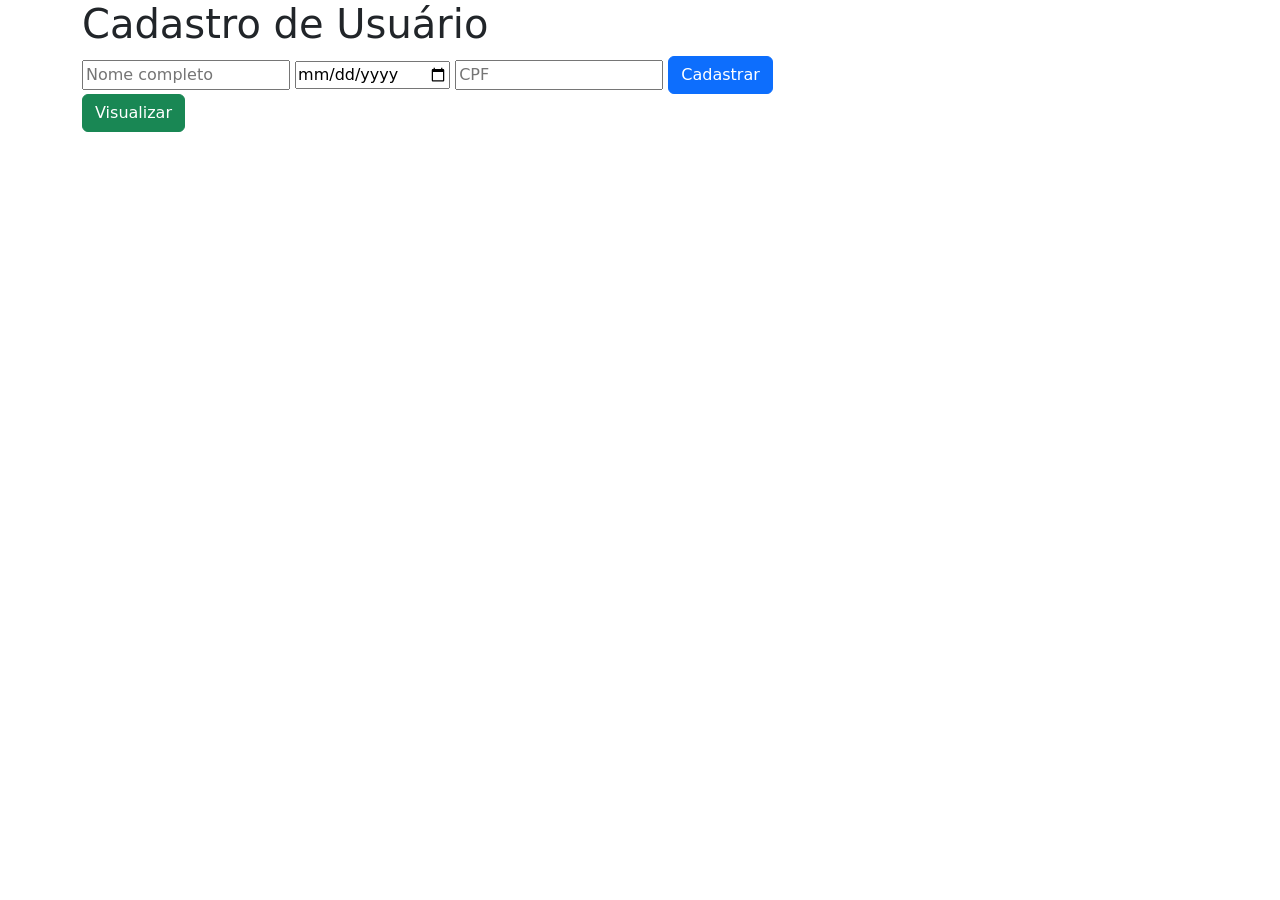
==== index.html @ b1dd3a6d "jdjdjdjd" ====
<!DOCTYPE html>
<html lang="pt-br">
<head>
    <meta charset="UTF-8">
    <meta name="viewport" content="width=device-width, initial-scale=1.0">
    <title>Projeto Integrador</title>
    <link rel="stylesheet" href="css/style.css">
    <link href="https://cdn.jsdelivr.net/npm/bootstrap@5.3.3/dist/css/bootstrap.min.css" rel="stylesheet" integrity="sha384-QWTKZyjpPEjISv5WaRU9OFeRpok6YctnYmDr5pNlyT2bRjXh0JMhjY6hW+ALEwIH" crossorigin="anonymous">
    <script src="js/script.js" defer></script>
</head>
<body>
    <div class="container">
        <h1>Cadastro de Usuário</h1>
        <!-- Nome do usuário-->
        <input type="text" name="nome" id="nome" placeholder="Nome completo">
        <!-- Data de nascimento do usuário-->
        <input type="date" name="dataNasc" id="dataNasc" placeholder="Data de nascimento">
        <!-- CPF do usuário-->
        <input type="number" name="CPF" id="CPF" placeholder="CPF">
        <!--  aluno-->
        <!-- <select name="curso" id="curso">
            <option value="Programador Web">Programador Web</option>
            <option value="Programador de Sistemas">Programador de Sistemas</option>
            <option value="Administrador de Banco de Dados">Administrador de Banco de Dados</option>
            <option value="Administrador de Redes">Administrador de Redes</option>
        </select> -->
        <!-- Botão de enviar -->
        <button onclick="cadastrarAluno()" type="button" class="btn btn-primary">Cadastrar</button>
        <div id="msg"></div>
        <button onclick="mostrarAlunos()" type="button" class="btn btn-success">Visualizar</button>
        <div class="mt-3"></div>
        <div id="card"></div>
            
        
    </div>
</body>
</html>
---- css/style.css ----
*{
}
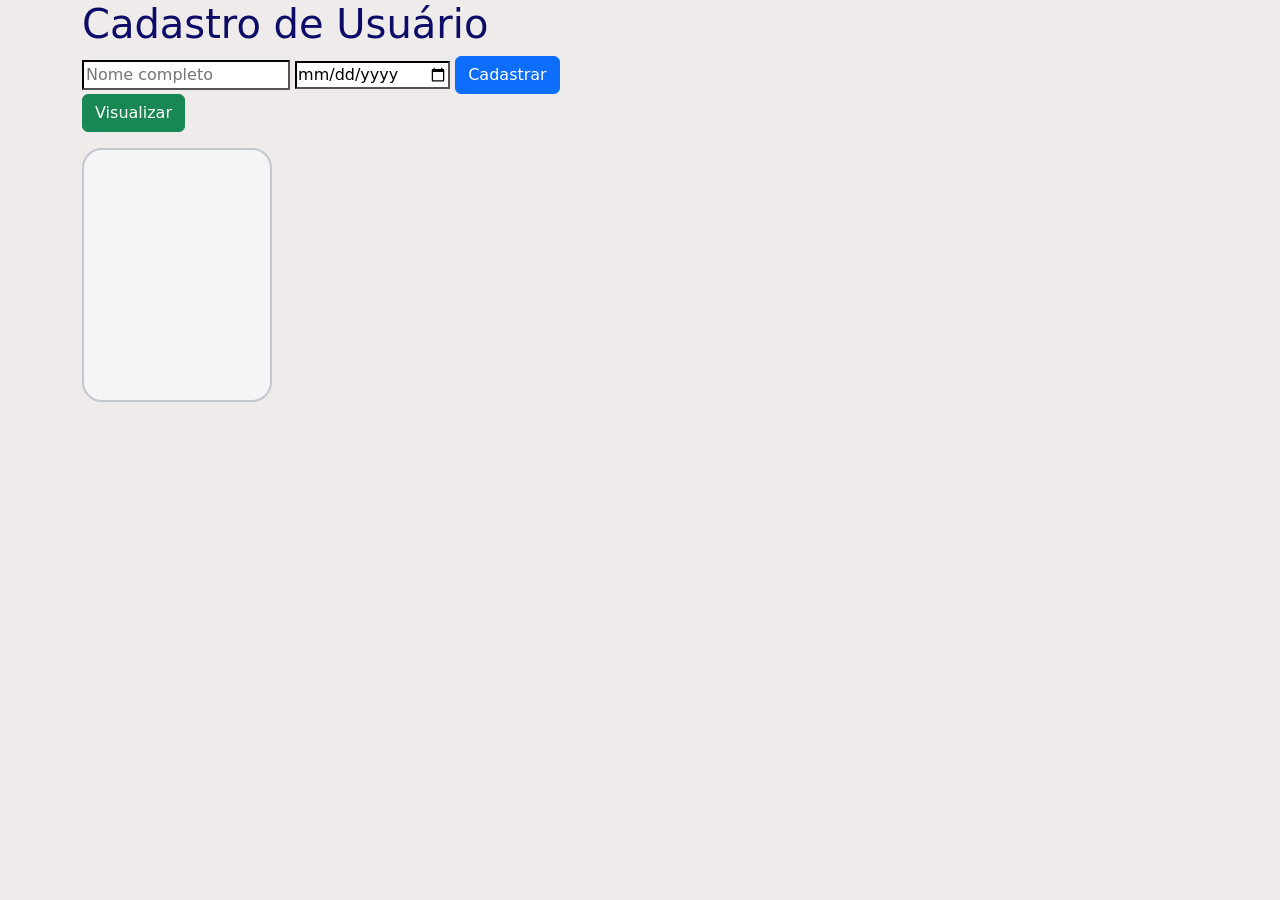
==== commit c15f7817: "subindo arquivos" ====
--- a/index.html
+++ b/index.html
@@ -4,8 +4,9 @@
     <meta charset="UTF-8">
     <meta name="viewport" content="width=device-width, initial-scale=1.0">
     <title>Projeto Integrador</title>
+    <link href="https://cdn.jsdelivr.net/npm/bootstrap@5.3.3/dist/css/bootstrap.min.css" rel="stylesheet" integrity="sha384-QWTKZyjpPEjISv5WaRU9OFeRpok6YctnYmDr5pNlyT2bRjXh0JMhjY6hW+ALEwIH" 
+    crossorigin="anonymous">
     <link rel="stylesheet" href="css/style.css">
-    <link href="https://cdn.jsdelivr.net/npm/bootstrap@5.3.3/dist/css/bootstrap.min.css" rel="stylesheet" integrity="sha384-QWTKZyjpPEjISv5WaRU9OFeRpok6YctnYmDr5pNlyT2bRjXh0JMhjY6hW+ALEwIH" crossorigin="anonymous">
     <script src="js/script.js" defer></script>
 </head>
 <body>
@@ -16,7 +17,7 @@
         <!-- Data de nascimento do usuário-->
         <input type="date" name="dataNasc" id="dataNasc" placeholder="Data de nascimento">
         <!-- CPF do usuário-->
-        <input type="number" name="CPF" id="CPF" placeholder="CPF">
+        <!-- <input type="number" name="CPF" id="CPF" placeholder="CPF"> -->
         <!--  aluno-->
         <!-- <select name="curso" id="curso">
             <option value="Programador Web">Programador Web</option>
@@ -32,6 +33,13 @@
         <div id="card"></div>
             
         
+        <div class="card">
+            <div class="card-details">
+            <p class="text-title"></p>
+            <p class="text-body"></p>
+            </div>
+            <button class="card-button"></button>
+        </div>
     </div>
 </body>
 </html>
--- a/css/style.css
+++ b/css/style.css
@@ -1,2 +1,73 @@
-*{
-}+body{
+    background-color: rgb(240, 235, 235);
+}
+
+.card{
+    border-color: rgb(29, 13, 117);
+}
+
+h1{
+    color: rgb(13, 11, 104);
+}
+
+input{
+    border-color: black;
+}
+
+/* From Uiverse.io by alexruix */ 
+.card {
+    width: 190px;
+    height: 254px;
+    border-radius: 20px;
+    background: #f5f5f5;
+    position: relative;
+    padding: 1.8rem;
+    border: 2px solid #c3c6ce;
+    transition: 0.5s ease-out;
+    overflow: visible;
+    }
+    
+    .card-details {
+    color: black;
+    height: 100%;
+    gap: .5em;
+    display: grid;
+    place-content: center;
+    }
+    
+    .card-button {
+    transform: translate(-50%, 125%);
+    width: 60%;
+    border-radius: 1rem;
+    border: none;
+    background-color: #008bf8;
+    color: #fff;
+    font-size: 1rem;
+    padding: .5rem 1rem;
+    position: absolute;
+    left: 50%;
+    bottom: 0;
+    opacity: 0;
+    transition: 0.3s ease-out;
+    }
+    
+    .text-body {
+    color: rgb(134, 134, 134);
+    }
+    
+    /*Text*/
+    .text-title {
+    font-size: 1.5em;
+    font-weight: bold;
+    }
+    
+    /*Hover*/
+    .card:hover {
+    border-color: #008bf8;
+    box-shadow: 0 4px 18px 0 rgba(0, 0, 0, 0.25);
+    }
+    
+    .card:hover .card-button {
+    transform: translate(-50%, 50%);
+    opacity: 1;
+    }
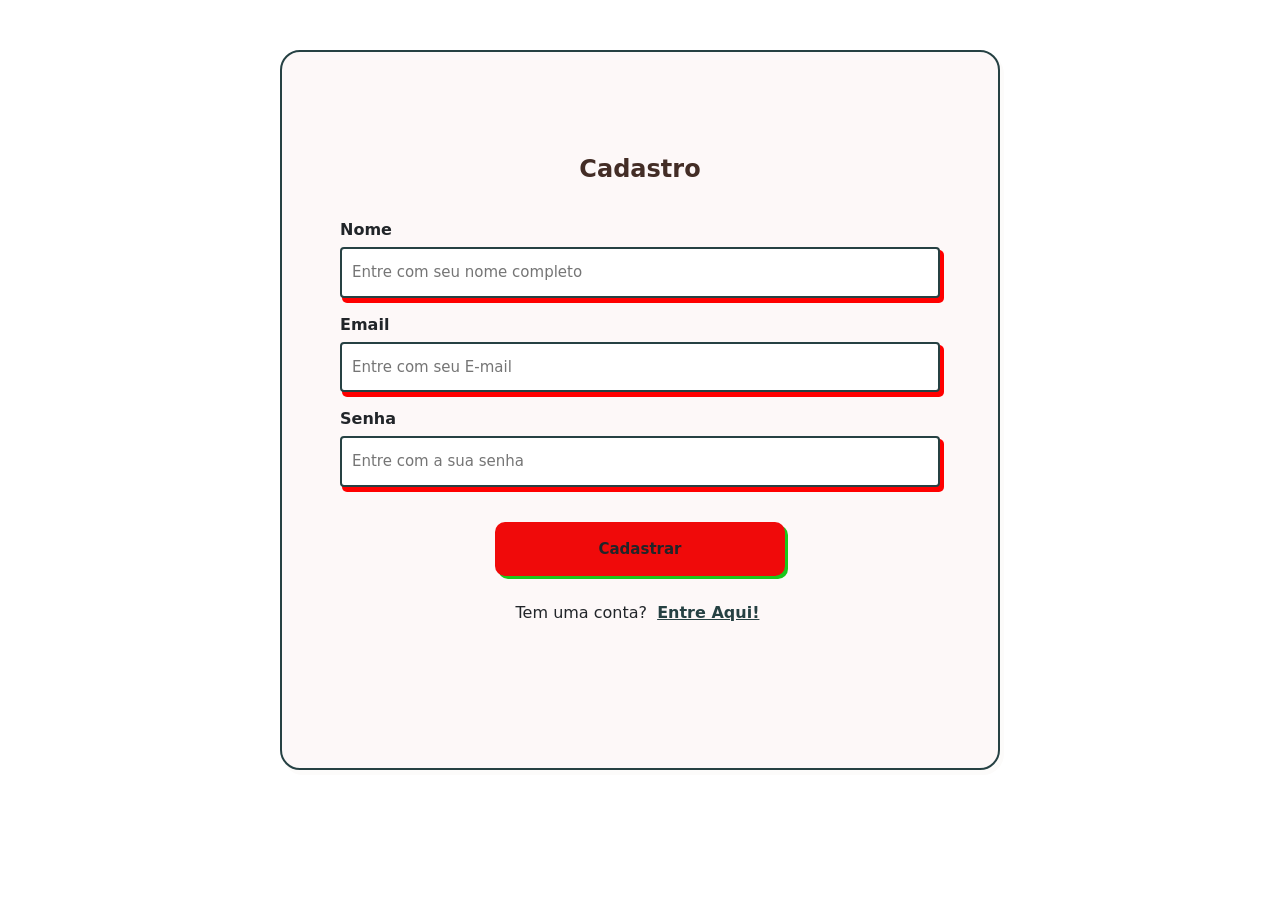
==== commit dbfbedb2: "subindo arquivos" ====
--- a/index.html
+++ b/index.html
@@ -10,36 +10,46 @@
     <script src="js/script.js" defer></script>
 </head>
 <body>
-    <div class="container">
-        <h1>Cadastro de Usuário</h1>
+    <!-- <div class="container">
+        <h1>Cadastro de Usuário</h1> -->
         <!-- Nome do usuário-->
-        <input type="text" name="nome" id="nome" placeholder="Nome completo">
+        <!-- <input type="text" name="nome" id="nome" placeholder="Nome completo"> -->
         <!-- Data de nascimento do usuário-->
-        <input type="date" name="dataNasc" id="dataNasc" placeholder="Data de nascimento">
-        <!-- CPF do usuário-->
-        <!-- <input type="number" name="CPF" id="CPF" placeholder="CPF"> -->
-        <!--  aluno-->
-        <!-- <select name="curso" id="curso">
-            <option value="Programador Web">Programador Web</option>
-            <option value="Programador de Sistemas">Programador de Sistemas</option>
-            <option value="Administrador de Banco de Dados">Administrador de Banco de Dados</option>
-            <option value="Administrador de Redes">Administrador de Redes</option>
-        </select> -->
-        <!-- Botão de enviar -->
-        <button onclick="cadastrarAluno()" type="button" class="btn btn-primary">Cadastrar</button>
+        <!-- <input type="date" name="dataNasc" id="dataNasc" placeholder="Data de nascimento"> -->
+        <!-- e-mail do usuário -->
+        <!-- <input type="email" name="Email" id="Email" placeholder="E-mail"> -->
+
+        <!-- <button onclick="cadastrarAluno()" type="button" class="btn btn-primary">Cadastrar</button>
         <div id="msg"></div>
         <button onclick="mostrarAlunos()" type="button" class="btn btn-success">Visualizar</button>
         <div class="mt-3"></div>
-        <div id="card"></div>
-            
+        <div id="card"></div> -->
+
         
-        <div class="card">
-            <div class="card-details">
-            <p class="text-title"></p>
-            <p class="text-body"></p>
-            </div>
-            <button class="card-button"></button>
-        </div>
+        
+        <div class="container">
+            <div class="form_area">
+                <p class="title">Cadastro</p>
+                <form action="">
+                    <div class="form_group">
+                        <label class="sub_title" for="name">Nome</label>
+                        <input placeholder="Entre com seu nome completo" class="form_style" type="text">
+                    </div>
+                    <div class="form_group">
+                        <label class="sub_title" for="email">Email</label>
+                        <input placeholder="Entre com seu E-mail" id="email" class="form_style" type="email">
+                    </div>
+                    <div class="form_group">
+                        <label class="sub_title" for="password">Senha</label>
+                        <input placeholder="Entre com a sua senha" id="password" class="form_style" type="password">
+                    </div>
+                    <div>
+                        <button class="btn" onclick="cadastrarUsuario()">Cadastrar</button>
+                        <p>Tem uma conta? <a class="link" href="">Entre Aqui!</a></p><a class="link" href="">
+                    </a></div><a class="link" href="">
+                
+            </a></form></div><a class="link" href="">
+        </a></div>
     </div>
 </body>
 </html>
--- a/css/style.css
+++ b/css/style.css
@@ -1,4 +1,4 @@
-body{
+/* body{
     background-color: rgb(240, 235, 235);
 }
 
@@ -12,62 +12,88 @@
 
 input{
     border-color: black;
-}
+} */
 
-/* From Uiverse.io by alexruix */ 
-.card {
-    width: 190px;
-    height: 254px;
-    border-radius: 20px;
-    background: #f5f5f5;
-    position: relative;
-    padding: 1.8rem;
-    border: 2px solid #c3c6ce;
-    transition: 0.5s ease-out;
-    overflow: visible;
+
+    .container {
+        display: flex;
+        align-items: center;
+        justify-content: center;
+        flex-direction: column;
+        text-align: center;
+        margin-top: 50px;
     }
     
-    .card-details {
-    color: black;
-    height: 100%;
-    gap: .5em;
-    display: grid;
-    place-content: center;
+    .form_area {
+        display: flex;
+        justify-content: center;
+        align-items: center;
+        flex-direction: column;
+        background-color: #fdf8f8;
+        height: 80vh;
+        width: 80vh;
+        border: 2px solid #264143;
+        border-radius: 20px;
+        box-shadow: 3px 4px 0px 1px #fcfbfa;
     }
     
-    .card-button {
-    transform: translate(-50%, 125%);
-    width: 60%;
-    border-radius: 1rem;
-    border: none;
-    background-color: #008bf8;
-    color: #fff;
-    font-size: 1rem;
-    padding: .5rem 1rem;
-    position: absolute;
-    left: 50%;
-    bottom: 0;
-    opacity: 0;
-    transition: 0.3s ease-out;
+    .title {
+        color: #432d26;
+        font-weight: 900;
+        font-size: 1.5em;
+        margin-top: 20px;
     }
     
-    .text-body {
-    color: rgb(134, 134, 134);
+    .sub_title {
+        font-weight: 600;
+        margin: 5px 0;
     }
     
-    /*Text*/
-    .text-title {
-    font-size: 1.5em;
-    font-weight: bold;
+    .form_group {
+        display: flex;
+        flex-direction: column;
+        align-items: baseline;
+        margin: 10px;
+        width: 600px;
+        
+    }
+
+    .form_group input{
+        width: 100%;
     }
     
-    /*Hover*/
-    .card:hover {
-    border-color: #008bf8;
-    box-shadow: 0 4px 18px 0 rgba(0, 0, 0, 0.25);
+    .form_style {
+        outline: none;
+        border: 2px solid #264143;
+        box-shadow: 3px 4px 0px 1px red;
+        width: 290px;
+        padding: 12px 10px;
+        border-radius: 4px;
+        font-size: 15px;
     }
     
-    .card:hover .card-button {
-    transform: translate(-50%, 50%);
-    opacity: 1;
+    .form_style:focus, .btn:focus {
+        transform: translateY(4px);
+        box-shadow: 1px 2px 0px 0px #cf5e5e;
+    }
+    
+    .btn {
+        padding: 15px;
+        margin: 25px 0px;
+        width: 290px;
+        font-size: 15px;
+        background: #f00a0a;
+        border-radius: 10px;
+        font-weight: 800;
+        box-shadow: 3px 3px 0px 0px #1bc71b;
+    }
+    
+    .btn:hover {
+        opacity: .9;
+    }
+    
+    .link {
+        font-weight: 800;
+        color: #264143;
+        padding: 5px;
     }
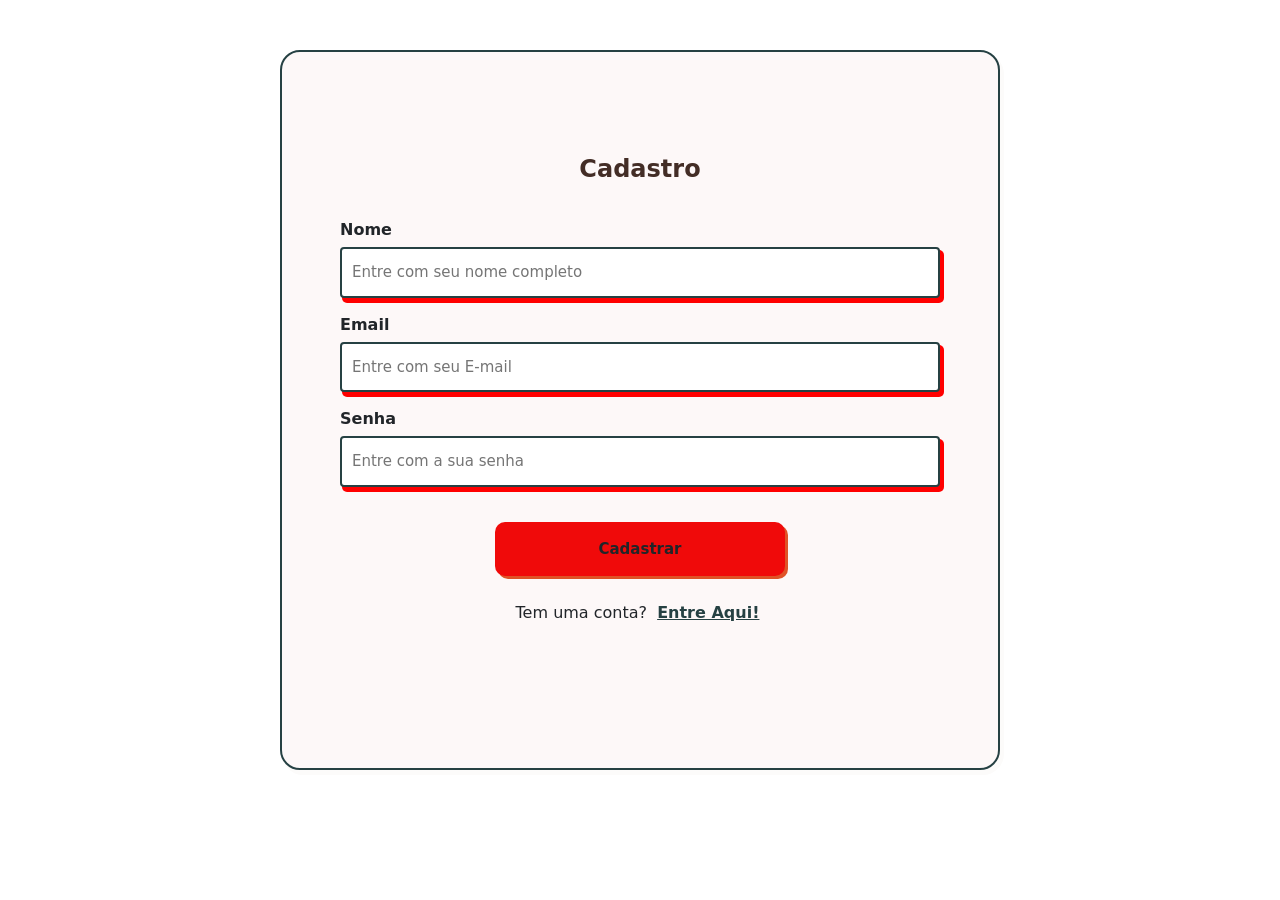
==== commit dd094be8: "arquivos" ====
--- a/index.html
+++ b/index.html
@@ -10,23 +10,7 @@
     <script src="js/script.js" defer></script>
 </head>
 <body>
-    <!-- <div class="container">
-        <h1>Cadastro de Usuário</h1> -->
-        <!-- Nome do usuário-->
-        <!-- <input type="text" name="nome" id="nome" placeholder="Nome completo"> -->
-        <!-- Data de nascimento do usuário-->
-        <!-- <input type="date" name="dataNasc" id="dataNasc" placeholder="Data de nascimento"> -->
-        <!-- e-mail do usuário -->
-        <!-- <input type="email" name="Email" id="Email" placeholder="E-mail"> -->
-
-        <!-- <button onclick="cadastrarAluno()" type="button" class="btn btn-primary">Cadastrar</button>
-        <div id="msg"></div>
-        <button onclick="mostrarAlunos()" type="button" class="btn btn-success">Visualizar</button>
-        <div class="mt-3"></div>
-        <div id="card"></div> -->
-
-        
-        
+            
         <div class="container">
             <div class="form_area">
                 <p class="title">Cadastro</p>
--- a/css/style.css
+++ b/css/style.css
@@ -85,7 +85,7 @@
         background: #f00a0a;
         border-radius: 10px;
         font-weight: 800;
-        box-shadow: 3px 3px 0px 0px #1bc71b;
+        box-shadow: 3px 3px 0px 0px #e05227;
     }
     
     .btn:hover {
